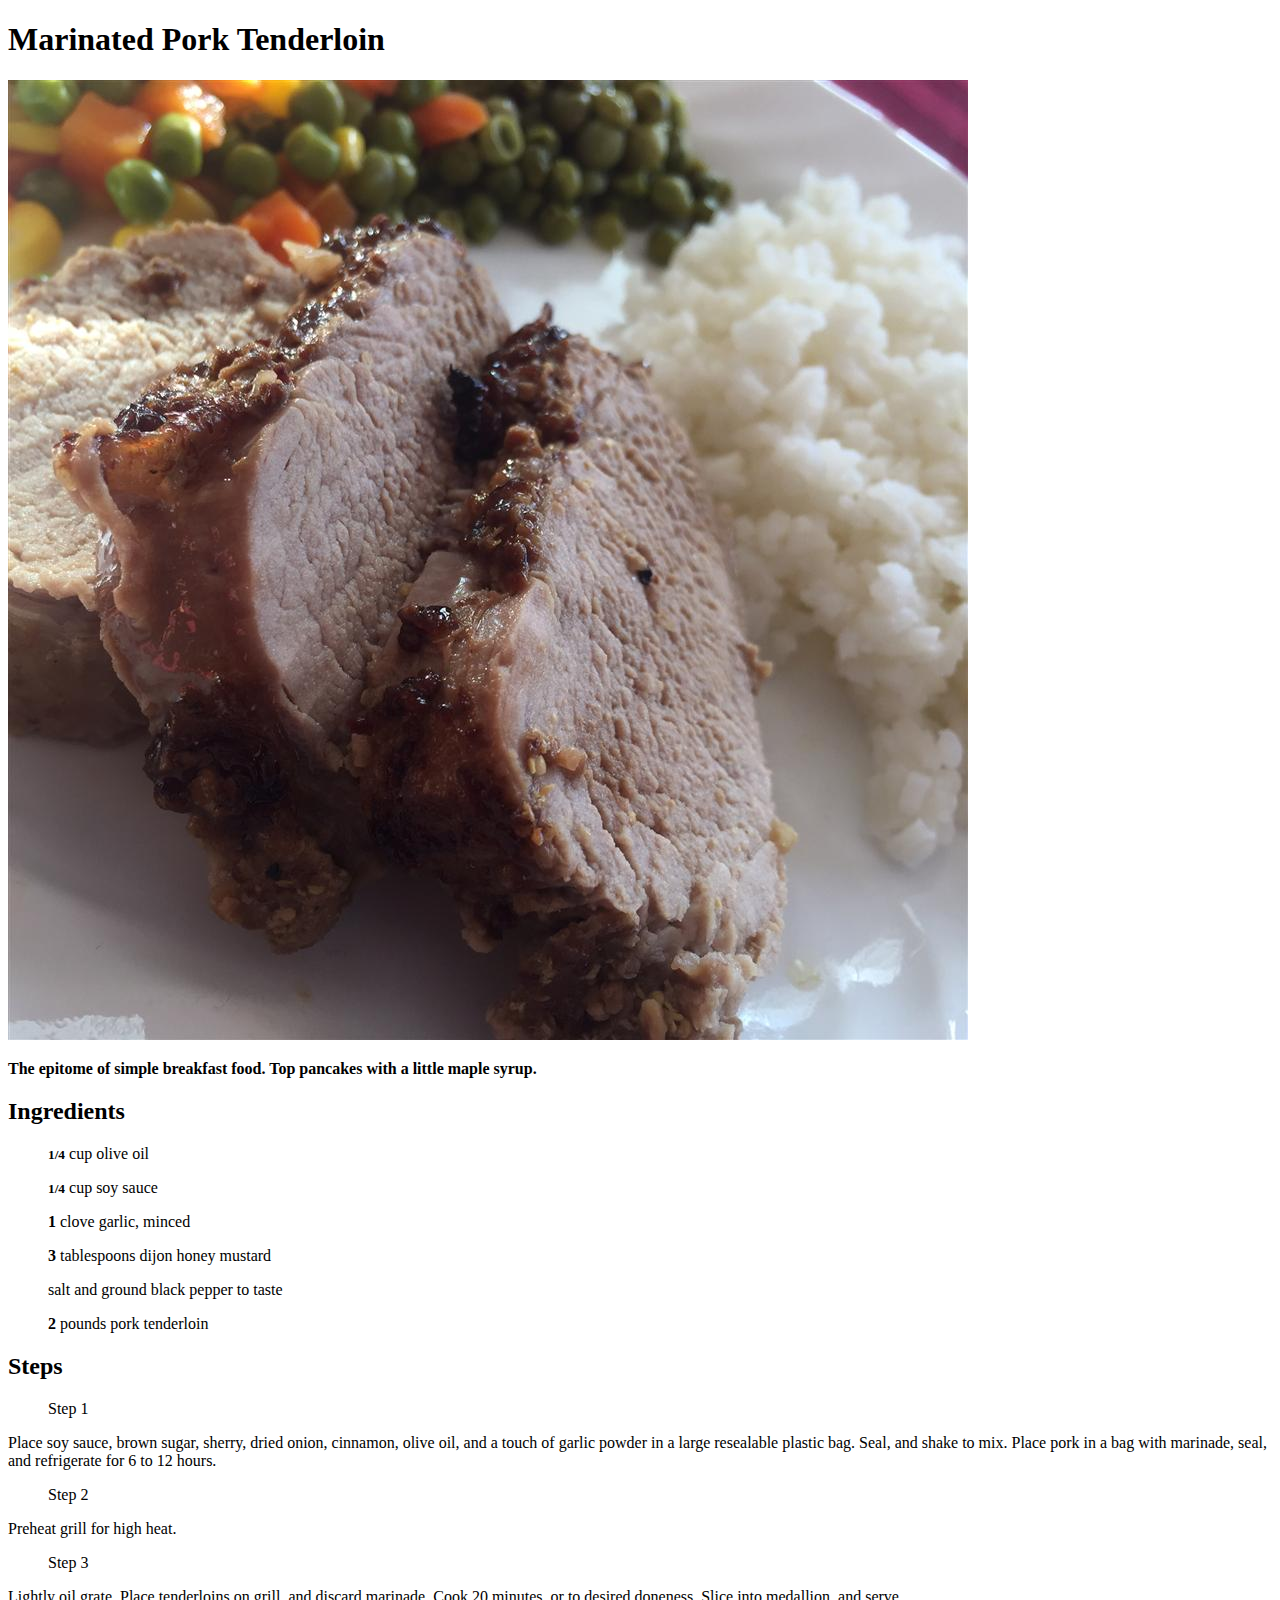
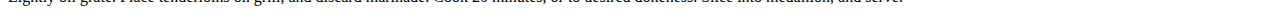
==== recipes/marinated_tenderloin.html @ ceac7ec2 "Recipes Project" ====
<!DOCTYPE html>
<html lang="en">
  <head>
    <meta charset="UTF-8" />
    <meta http-equiv="X-UA-Compatible" content="IE=edge" />
    <meta name="viewport" content="width=device-width, initial-scale=1.0" />
    <link rel="stylesheet" href="/odin-recipes/recipes/style.css" />
    <title>Tenderloin</title>
  </head>
  <body>
    <div class="card">
      <div class="container">
        <a href="odin-recipes/index.html"></a>
        <h1>Marinated Pork Tenderloin</h1>
        <div class="img">
          <img src="../recipes/img/image.jpg" alt="" />
        </div>
        <div class="desc">
          <p>
            <strong
              >The epitome of simple breakfast food. Top pancakes with a little
              maple syrup.</strong
            >
          </p>
        </div>

        <div class="ingredients">
          <h2>Ingredients</h2>
          <ul>
            <small><strong>1/4</strong></small>
            cup olive oil
          </ul>
          <ul>
            <small><strong>1/4</strong></small>
            cup soy sauce
          </ul>
          <ul>
            <strong>1</strong>
            clove garlic, minced
          </ul>
          <ul>
            <strong>3</strong>
            tablespoons dijon honey mustard
          </ul>
          <ul>
            salt and ground black pepper to taste
          </ul>
          <ul>
            <strong>2</strong>
            pounds pork tenderloin
          </ul>
        </div>

        <div class="steps">
          <h2>Steps</h2>
          <ol>
            Step 1
          </ol>
          <p>
            Place soy sauce, brown sugar, sherry, dried onion, cinnamon, olive
            oil, and a touch of garlic powder in a large resealable plastic bag.
            Seal, and shake to mix. Place pork in a bag with marinade, seal, and
            refrigerate for 6 to 12 hours.
          </p>
          <ol>
            Step 2
          </ol>
          <p>Preheat grill for high heat.</p>
          <ol>
            Step 3
          </ol>
          <p>
            Lightly oil grate. Place tenderloins on grill, and discard marinade.
            Cook 20 minutes, or to desired doneness. Slice into medallion, and
            serve.
          </p>
        </div>
      </div>
    </div>
  </body>
</html>
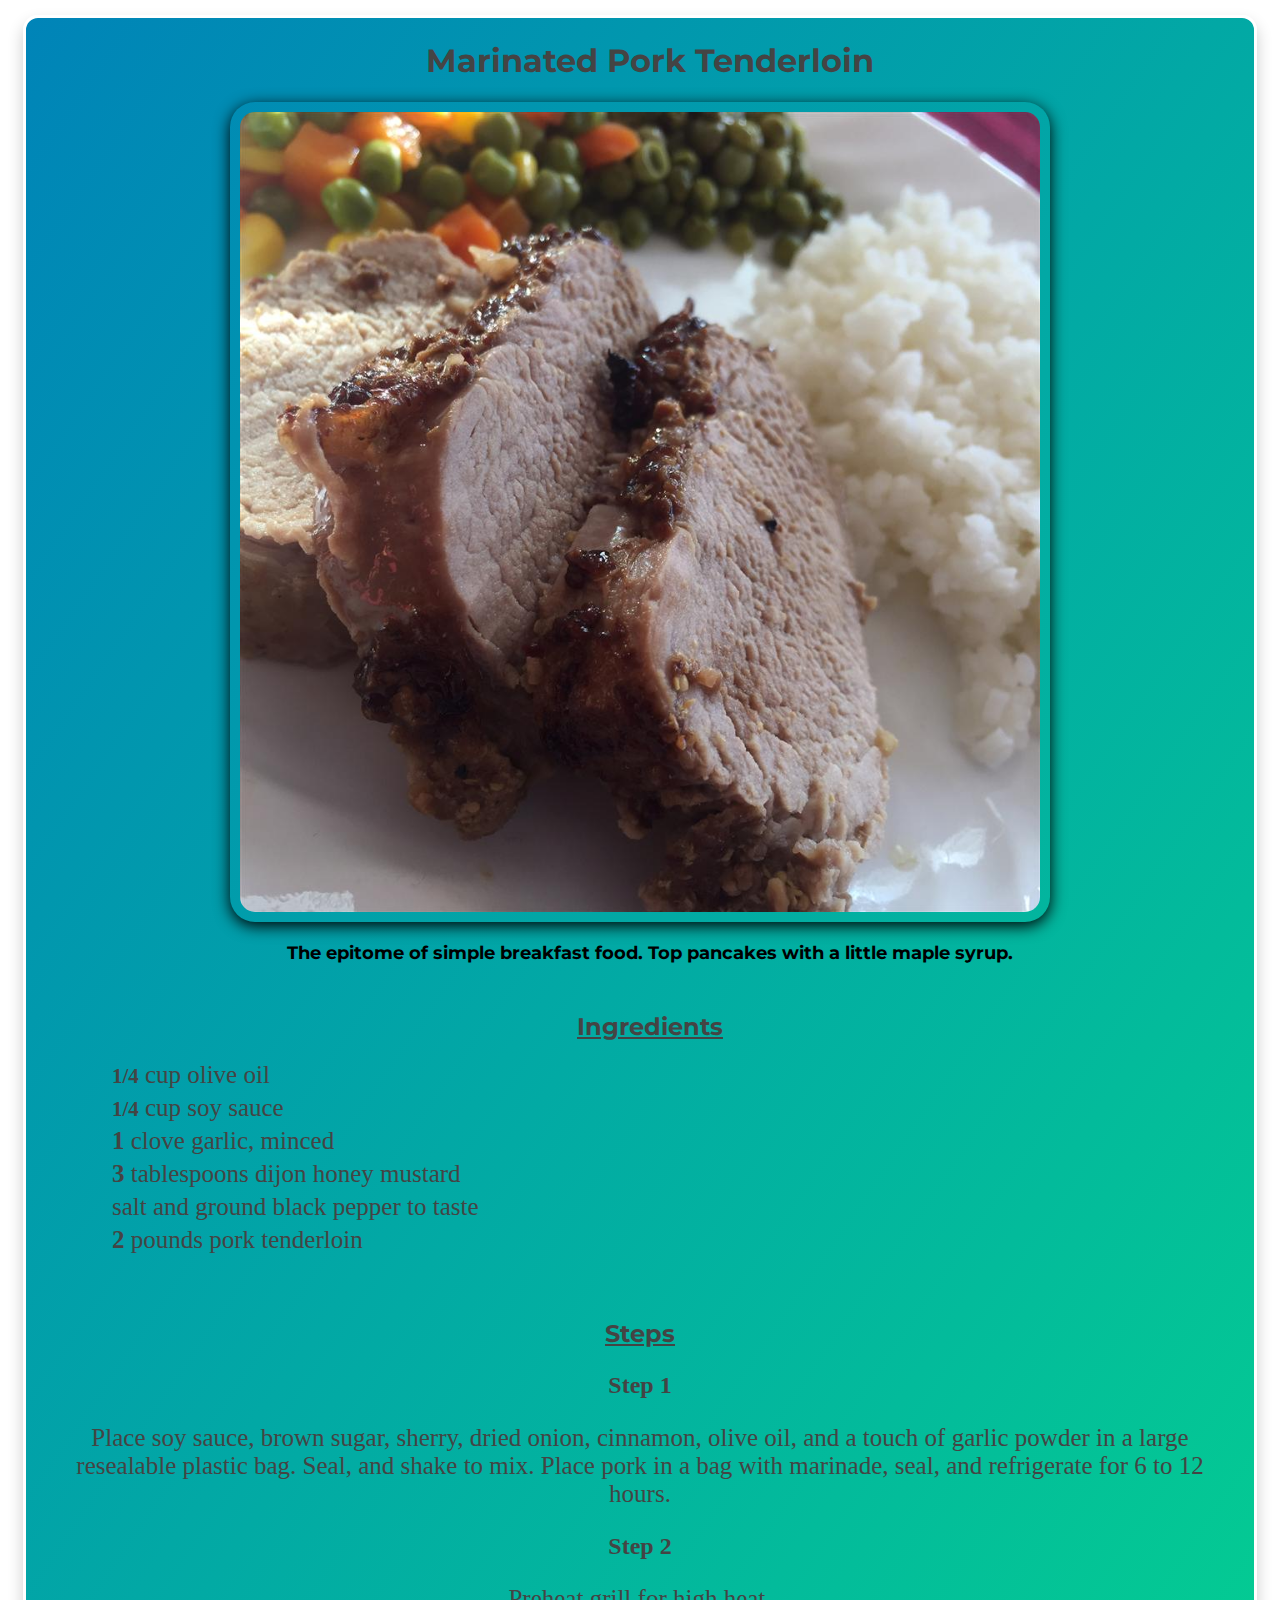
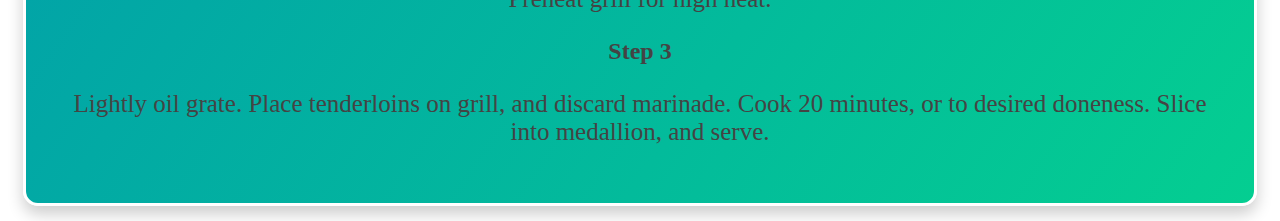
==== commit a2217099: "Fixed" ====
--- a/recipes/marinated_tenderloin.html
+++ b/recipes/marinated_tenderloin.html
@@ -4,7 +4,7 @@
     <meta charset="UTF-8" />
     <meta http-equiv="X-UA-Compatible" content="IE=edge" />
     <meta name="viewport" content="width=device-width, initial-scale=1.0" />
-    <link rel="stylesheet" href="/odin-recipes/recipes/style.css" />
+    <link rel="stylesheet" href="./style.css" />
     <title>Tenderloin</title>
   </head>
   <body>
--- a/recipes/style.css
+++ b/recipes/style.css
@@ -0,0 +1,152 @@
+@import url('https://fonts.googleapis.com/css2?family=Montserrat:wght@200;400;500;&display=swap');
+
+@import url('https://fonts.googleapis.com/css2?family=Indie+Flower&display=swap');
+
+
+
+:root {
+  --primary-color: rgb(0, 132, 184);
+  --secondary-color: rgb(68, 68, 68);
+  --primary-color-2: rgb(4, 206, 145);
+}
+
+.card {
+  box-shadow: 0 8px 16px 0 rgba(0, 0, 0, 0.2);
+  transition: 0.3s;
+  border-style: solid;
+  border-color: rgb(255, 255, 255);
+  border-radius: 15px;
+  margin: 15px;
+  background-image: linear-gradient(to bottom right, var(--primary-color), var(--primary-color-2));
+}
+
+.card:hover {
+  box-shadow: 0 8px 16px 0 rgba(0, 0, 0, 0.2);
+}
+
+.container {
+  padding: 2px 16px;
+}
+
+.lists {
+  display: grid;
+  justify-content: center;
+  font-family: 'Times New Roman', Times, serif;
+  font-size: 25px;
+  text-decoration: none;
+  text-decoration-line: none;
+}
+
+h1 {
+  font-family: 'Montserrat', cursive;
+  color: var(--secondary-color);
+  margin-left: 20px;
+  text-align: center;
+  text-shadow: 0px, 2px, 4px;
+}
+
+.img {
+  margin: 20px;
+}
+
+.img>img {
+  box-shadow: 0 4px 16px 0;
+  border-radius: 25px;
+  padding: 10px 10px 10px 10px;
+  width: 100%;
+  height: auto;
+}
+
+.desc {
+  margin-left: 20px;
+  font-family: 'Montserrat', sans-serif;
+
+}
+
+.desc>p {
+  font-size: large;
+  text-align: center;
+  padding: 0px;
+}
+
+.desc>h2 {
+  color: var(--secondary-color);
+  margin: 25px;
+  padding-left: 20px;
+  text-align: center;
+}
+
+.ingredients {
+  margin-left: 20px;
+  padding: 10px 5px 10px 5px;
+  text-align: center;
+}
+
+.ingredients>h2 {
+  font-family: 'Montserrat', sans-serif;
+  color: var(--secondary-color);
+  text-decoration: underline;
+}
+
+.ingredients>ul {
+  font-family: Georgia, 'Times New Roman', Times, serif;
+  color: var(--secondary-color);
+  font-size: 25px;
+  margin: 5px 5px 5px 5px;
+  text-align: left;
+}
+
+.steps {
+  margin: 20px;
+  padding: 10px 5px 10px 5px;
+  text-align: center;
+  color: var(--secondary-color);
+}
+
+.steps>h2 {
+  font-family: 'Montserrat', sans-serif;
+  color: var(--secondary-color);
+  text-decoration: underline;
+}
+
+.steps>ol {
+  font-family: Georgia, 'Times New Roman', Times, serif;
+  font-weight: 600;
+  font-size: 24px;
+  padding: 0px;
+  text-align: center;
+  text-decoration: dotted;
+}
+
+.steps>p {
+  font-family: Georgia, 'Times New Roman', Times, serif;
+  font-size: 25px;
+}
+
+@media (max-width: 520px) {
+  .card::before {
+    margin: 1em;
+    display: block;
+
+  }
+
+  .ingredients>h2 {
+    text-align: center;
+  }
+}
+
+@media (min-width: 900px) {
+  .img {
+    display: flex;
+    align-items: center;
+    justify-content: center;
+
+
+  }
+
+  .img>img {
+    max-width: fit-content;
+    height: 800px;
+    width: auto;
+  }
+}